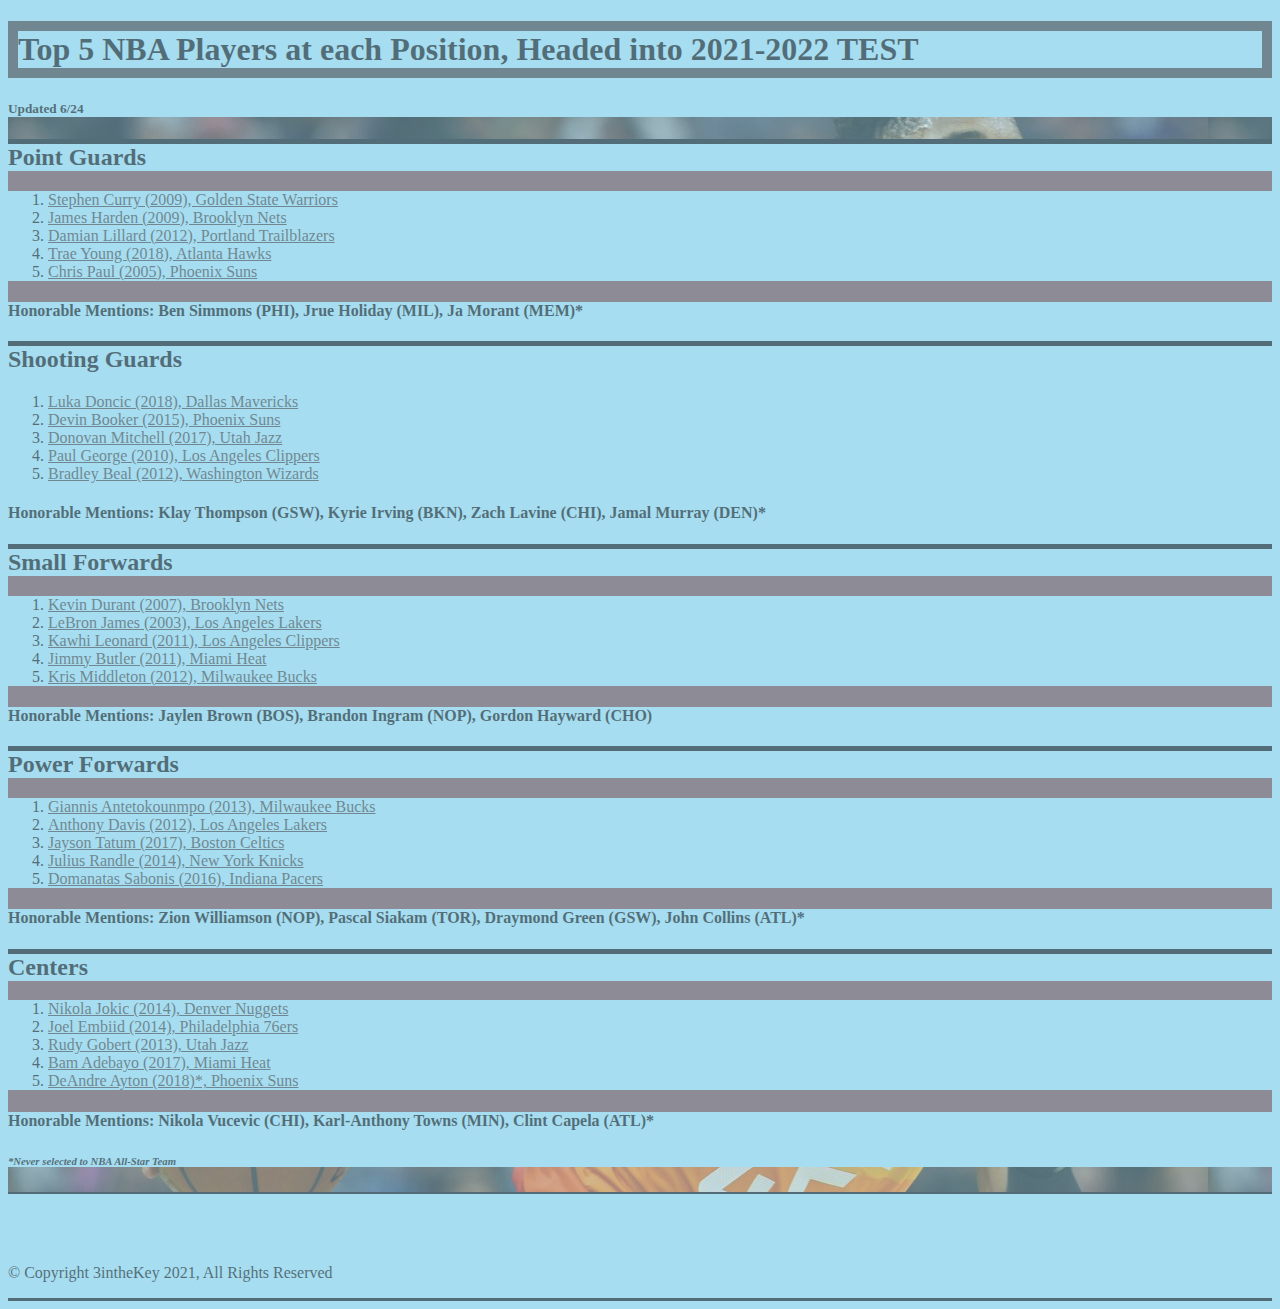
==== index.html @ 9ab565c7 "Box Model Dimension work" ====
<!DOCTYPE html>

<!--For this html project, first just publish the basic skeleton. Then finish CSS course. 
Then review a solid template for html. Then come back to this-->


<html>
  <link href="./epic.css" rel="stylesheet">
  <body>

    <header>
      <title>Top NBA Players</title>
      <h1 id="article_title">Top 5 NBA Players at each Position, Headed into 2021-2022 TEST</h1>
      <h5 id="pub">Updated 6/24</h5>
    </header>

    <article class="rankings">
      <section class="point_guards">
        <h2>Point Guards</h2>
          <ol>
            <li>
              <a href="https://en.wikipedia.org/wiki/Stephen_Curry" target="_blank">Stephen Curry (2009), Golden State Warriors</a>
            </li>
            <li>
              <a href="https://en.wikipedia.org/wiki/James_Harden" target="_blank">James Harden (2009), Brooklyn Nets</a>
            </li>
            <li>
              <a href="https://en.wikipedia.org/wiki/Damian_Lillard" target="_blank">Damian Lillard (2012), Portland Trailblazers</a>
            </li>
            <li>
              <a href="https://en.wikipedia.org/wiki/Trae Young" target="_blank">Trae Young (2018), Atlanta Hawks</a>
            </li>
            <li>
              <a href="https://en.wikipedia.org/wiki/Chris_Paul" target="_blank">Chris Paul (2005), Phoenix Suns</a>
            </li>
          </ol>
          <h4>Honorable Mentions: Ben Simmons (PHI), Jrue Holiday (MIL), Ja Morant (MEM)*</h4>
      </section>
      </section class="shooting_guards">
        <h2>Shooting Guards</h2>
          <ol>
            <li>
              <a href="https://en.wikipedia.org/wiki/Luka_Doncic" target="_blank">Luka Doncic (2018), Dallas Mavericks</a> 
            </li>
            <li>
              <a href="https://en.wikipedia.org/wiki/Devin_Booker" target="_blank">Devin Booker (2015), Phoenix Suns</a>
            </li>
            <li>
              <a href="https://en.wikipedia.org/wiki/Donovan_Mitchell" target="_blank">Donovan Mitchell (2017), Utah Jazz</a>
            </li>
            <li>
              <a href="https://en.wikipedia.org/wiki/Paul_George" target="_blank">Paul George (2010), Los Angeles Clippers</a>
            </li>
            <li>
              <a href="https://en.wikipedia.org/wiki/Bradley_Beal" target="_blank">Bradley Beal (2012), Washington Wizards</a>
            </li>
          </ol>
          <h4>Honorable Mentions: Klay Thompson (GSW), Kyrie Irving (BKN), Zach Lavine (CHI), Jamal Murray (DEN)*</h4>
      </section>
      <section class="small_forwards">
        <h2>Small Forwards</h2>
          <ol>
            <li>
              <a href="https://en.wikipedia.org/wiki/Kevin_Durant" target="_blank">Kevin Durant (2007), Brooklyn Nets</a>
            </li>
            <li>
              <a href="https://en.wikipedia.org/wiki/LeBron_James" target="_blank">LeBron James (2003), Los Angeles Lakers</a>
            </li>
            <li>
              <a href="https://en.wikipedia.org/wiki/Kawhi_Leonard" target="_blank">Kawhi Leonard (2011), Los Angeles Clippers</a>
            </li>
            <li>
              <a href="https://en.wikipedia.org/wiki/Jimmy_Butler" target="_blank">Jimmy Butler (2011), Miami Heat</a>
            </li>
            <li>
              <a href="https://en.wikipedia.org/wiki/Kris_Middleton" target="_blank">Kris Middleton (2012), Milwaukee Bucks</a>
            </li>
          </ol>
          <h4>Honorable Mentions: Jaylen Brown (BOS), Brandon Ingram (NOP), Gordon Hayward (CHO)</h4>
      </section>
      <section class="power_forwards">
        <h2>Power Forwards</h2>
          <ol>
            <li>
              <a href="https://en.wikipedia.org/wiki/Giannis_Antetokounmpo" target="_blank">Giannis Antetokounmpo (2013), Milwaukee Bucks</a>
            </li>
            <li>
              <a href="https://en.wikipedia.org/wiki/Anthony_Davis" target="_blank">Anthony Davis (2012), Los Angeles Lakers</a>
            </li>
            <li>
              <a href="https://en.wikipedia.org/wiki/Jayson_Tatum" target="_blank">Jayson Tatum (2017), Boston Celtics</a>
            </li>
            <li>
              <a href="https://en.wikipedia.org/wiki/Julius_Randle" target="_blank">Julius Randle (2014), New York Knicks</a>
            </li>
            <li>
              <a href="https://en.wikipedia.org/wiki/Domantas_Sabonis" target="_blank">Domanatas Sabonis (2016), Indiana Pacers</a>
            </li>
          </ol>
          <h4>Honorable Mentions: Zion Williamson (NOP), Pascal Siakam (TOR), Draymond Green (GSW), John Collins (ATL)*</h4>
      </section>
      <section class="centers">
        <h2>Centers</h2>
          <ol>
            <li>
              <a href="https://en.wikipedia.org/wiki/Nikola_Jokic" target="_blank">Nikola Jokic (2014), Denver Nuggets</a>
            </li>
            <li>
              <a href="https://en.wikipedia.org/wiki/Joel_Embiid" target="_blank">Joel Embiid (2014), Philadelphia 76ers</a>
            </li>
            <li>
              <a href="https://en.wikipedia.org/wiki/Rudy_Gobert" target="_blank">Rudy Gobert (2013), Utah Jazz</a>
            </li>
            <li>
              <a href="https://en.wikipedia.org/wiki/Bam_Adebayo" target="_blank">Bam Adebayo (2017), Miami Heat</a>
            </li>
            <li>
              <a href="https://en.wikipedia.org/wiki/DeAndre_Ayton" target="_blank">DeAndre Ayton (2018)*, Phoenix Suns</a>
            </li>
          </ol>
          <h4>Honorable Mentions: Nikola Vucevic (CHI), Karl-Anthony Towns (MIN), Clint Capela (ATL)*</h4>
      </section>
        <h6>
          <p>
            <em>*Never selected to NBA All-Star Team</em>
          </p>
        </h6>
    </article>

    <footer class="footer">
      <br>
      <br>
      <br>
      <p>&copy; Copyright 3intheKey 2021, All Rights Reserved</p>
    </footer>
  </body>
</html>
<!--Simulate Picks, Simulate a Season -->
---- epic.css ----
* {
    background-color: rgb(167, 221, 240);
}

body{
    background-image: url(./dmitch.jpg);
    opacity: 0.5;
}
h1 {
    border: 10px solid rgb(58, 52, 52);
    font-weight: bolder;
}

* {
    font-family: Verdana;
}

h2 {
    border-top: 5px solid black;
}

footer {
    border-top: 2px solid black;
    border-bottom: 3px solid black;
}

a {
    color:rgb(58, 52, 52);
}

a:hover {
    color: coral;
}

.point_guards, .shooting_guards, .small_forwards, .power_forwards, .centers{
    background-color: rgb(117, 60, 60) !important;
}
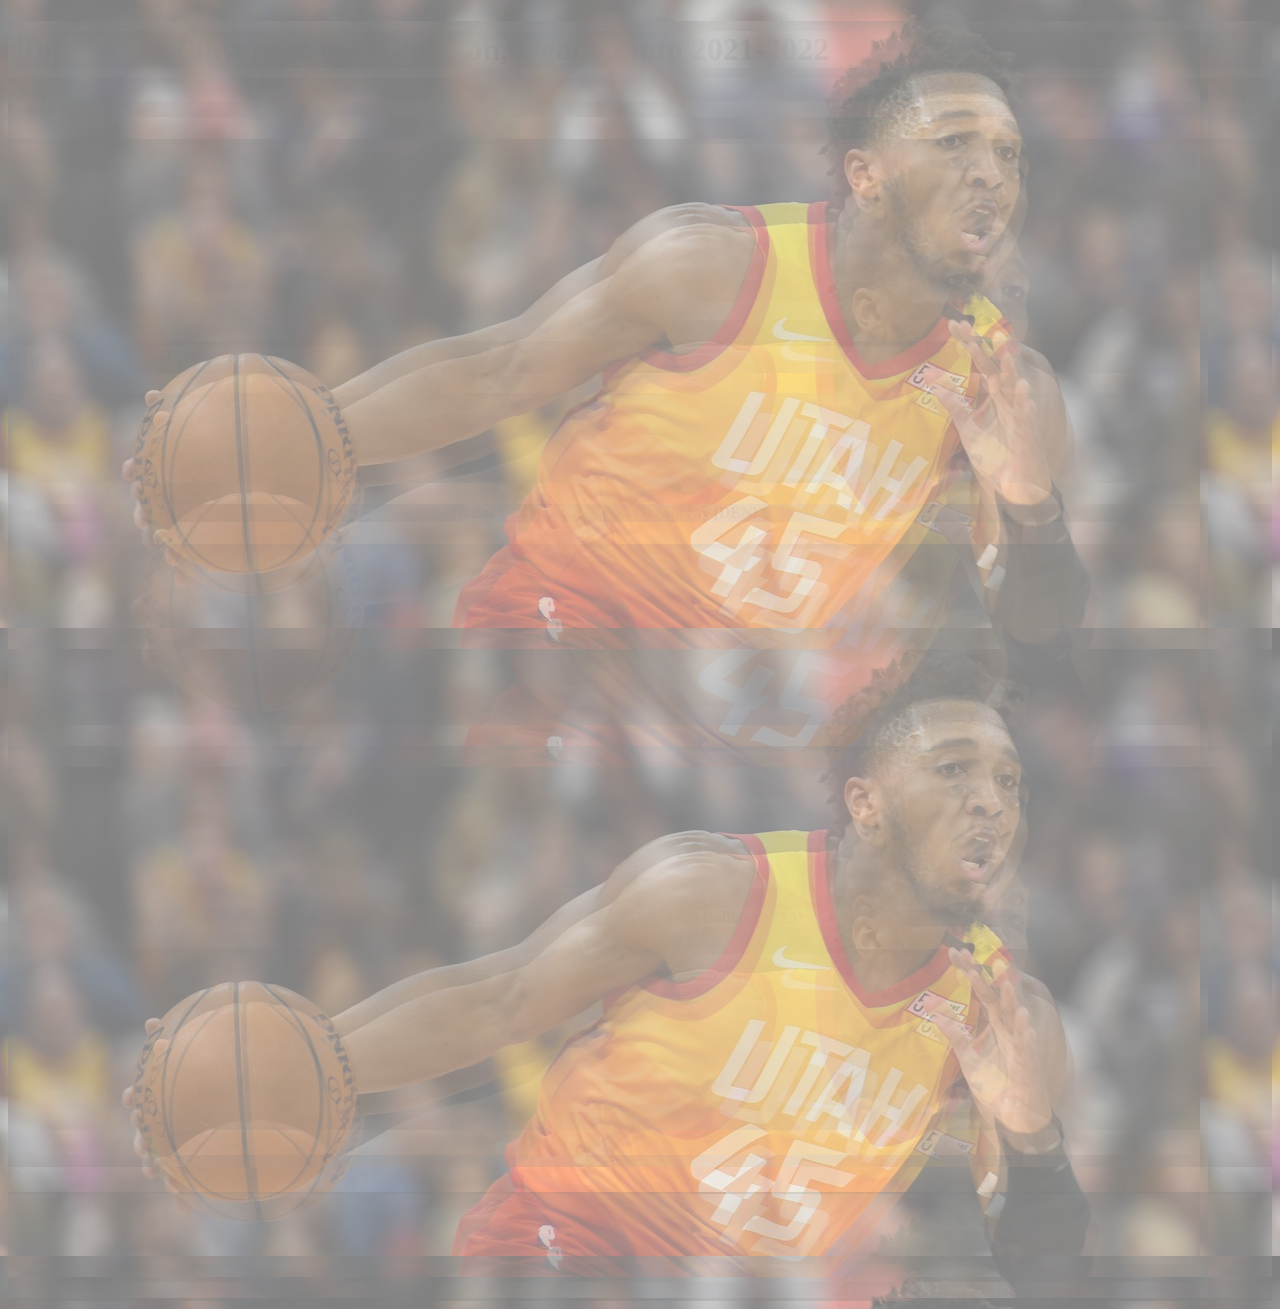
==== commit a8bde6a1: "." ====
--- a/index.html
+++ b/index.html
@@ -10,7 +10,7 @@
 
     <header>
       <title>Top NBA Players</title>
-      <h1 id="article_title">Top 5 NBA Players at each Position, Headed into 2021-2022 TEST</h1>
+      <h1 id="article_title">Top 5 NBA Players at each Position, Headed into 2021-2022</h1>
       <h5 id="pub">Updated 6/24</h5>
     </header>
 
--- a/epic.css
+++ b/epic.css
@@ -3,7 +3,7 @@
     background-color: rgb(167, 221, 240);
 }
 
-body{
+* {
     background-image: url(./dmitch.jpg);
     opacity: 0.5;
 }
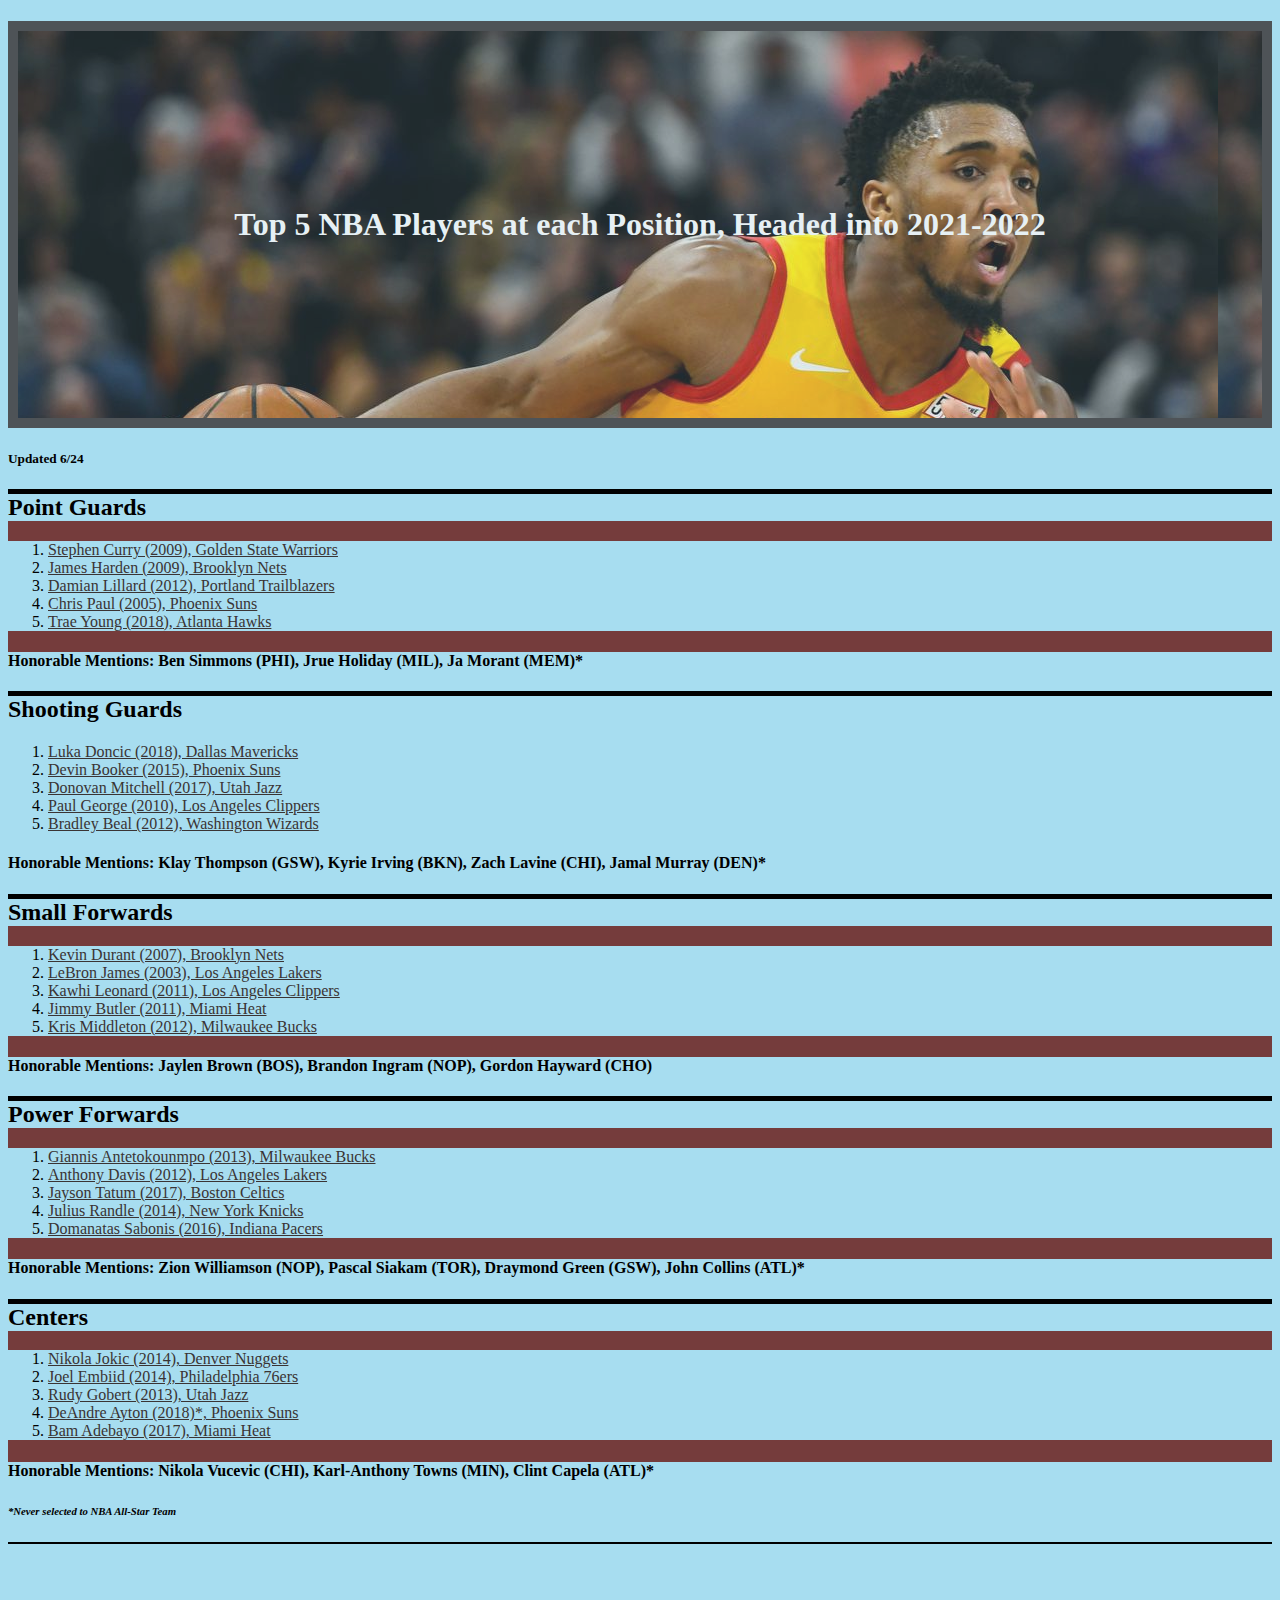
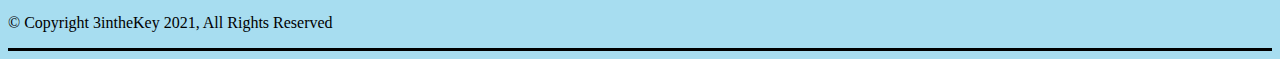
==== commit cae2f6e2: "update" ====
--- a/index.html
+++ b/index.html
@@ -28,10 +28,10 @@
               <a href="https://en.wikipedia.org/wiki/Damian_Lillard" target="_blank">Damian Lillard (2012), Portland Trailblazers</a>
             </li>
             <li>
-              <a href="https://en.wikipedia.org/wiki/Trae Young" target="_blank">Trae Young (2018), Atlanta Hawks</a>
+              <a href="https://en.wikipedia.org/wiki/Chris_Paul" target="_blank">Chris Paul (2005), Phoenix Suns</a>
             </li>
             <li>
-              <a href="https://en.wikipedia.org/wiki/Chris_Paul" target="_blank">Chris Paul (2005), Phoenix Suns</a>
+              <a href="https://en.wikipedia.org/wiki/Trae Young" target="_blank">Trae Young (2018), Atlanta Hawks</a>
             </li>
           </ol>
           <h4>Honorable Mentions: Ben Simmons (PHI), Jrue Holiday (MIL), Ja Morant (MEM)*</h4>
@@ -112,10 +112,10 @@
               <a href="https://en.wikipedia.org/wiki/Rudy_Gobert" target="_blank">Rudy Gobert (2013), Utah Jazz</a>
             </li>
             <li>
-              <a href="https://en.wikipedia.org/wiki/Bam_Adebayo" target="_blank">Bam Adebayo (2017), Miami Heat</a>
+              <a href="https://en.wikipedia.org/wiki/DeAndre_Ayton" target="_blank">DeAndre Ayton (2018)*, Phoenix Suns</a>
             </li>
             <li>
-              <a href="https://en.wikipedia.org/wiki/DeAndre_Ayton" target="_blank">DeAndre Ayton (2018)*, Phoenix Suns</a>
+              <a href="https://en.wikipedia.org/wiki/Bam_Adebayo" target="_blank">Bam Adebayo (2017), Miami Heat</a>
             </li>
           </ol>
           <h4>Honorable Mentions: Nikola Vucevic (CHI), Karl-Anthony Towns (MIN), Clint Capela (ATL)*</h4>
--- a/epic.css
+++ b/epic.css
@@ -3,10 +3,15 @@
     background-color: rgb(167, 221, 240);
 }
 
-* {
+h1 {
     background-image: url(./dmitch.jpg);
-    opacity: 0.5;
+    opacity: 0.81;
+    padding: 175px;
+    text-align: center;
+    text-emphasis: bolder;
+    color: whitesmoke;
 }
+
 h1 {
     border: 10px solid rgb(58, 52, 52);
     font-weight: bolder;
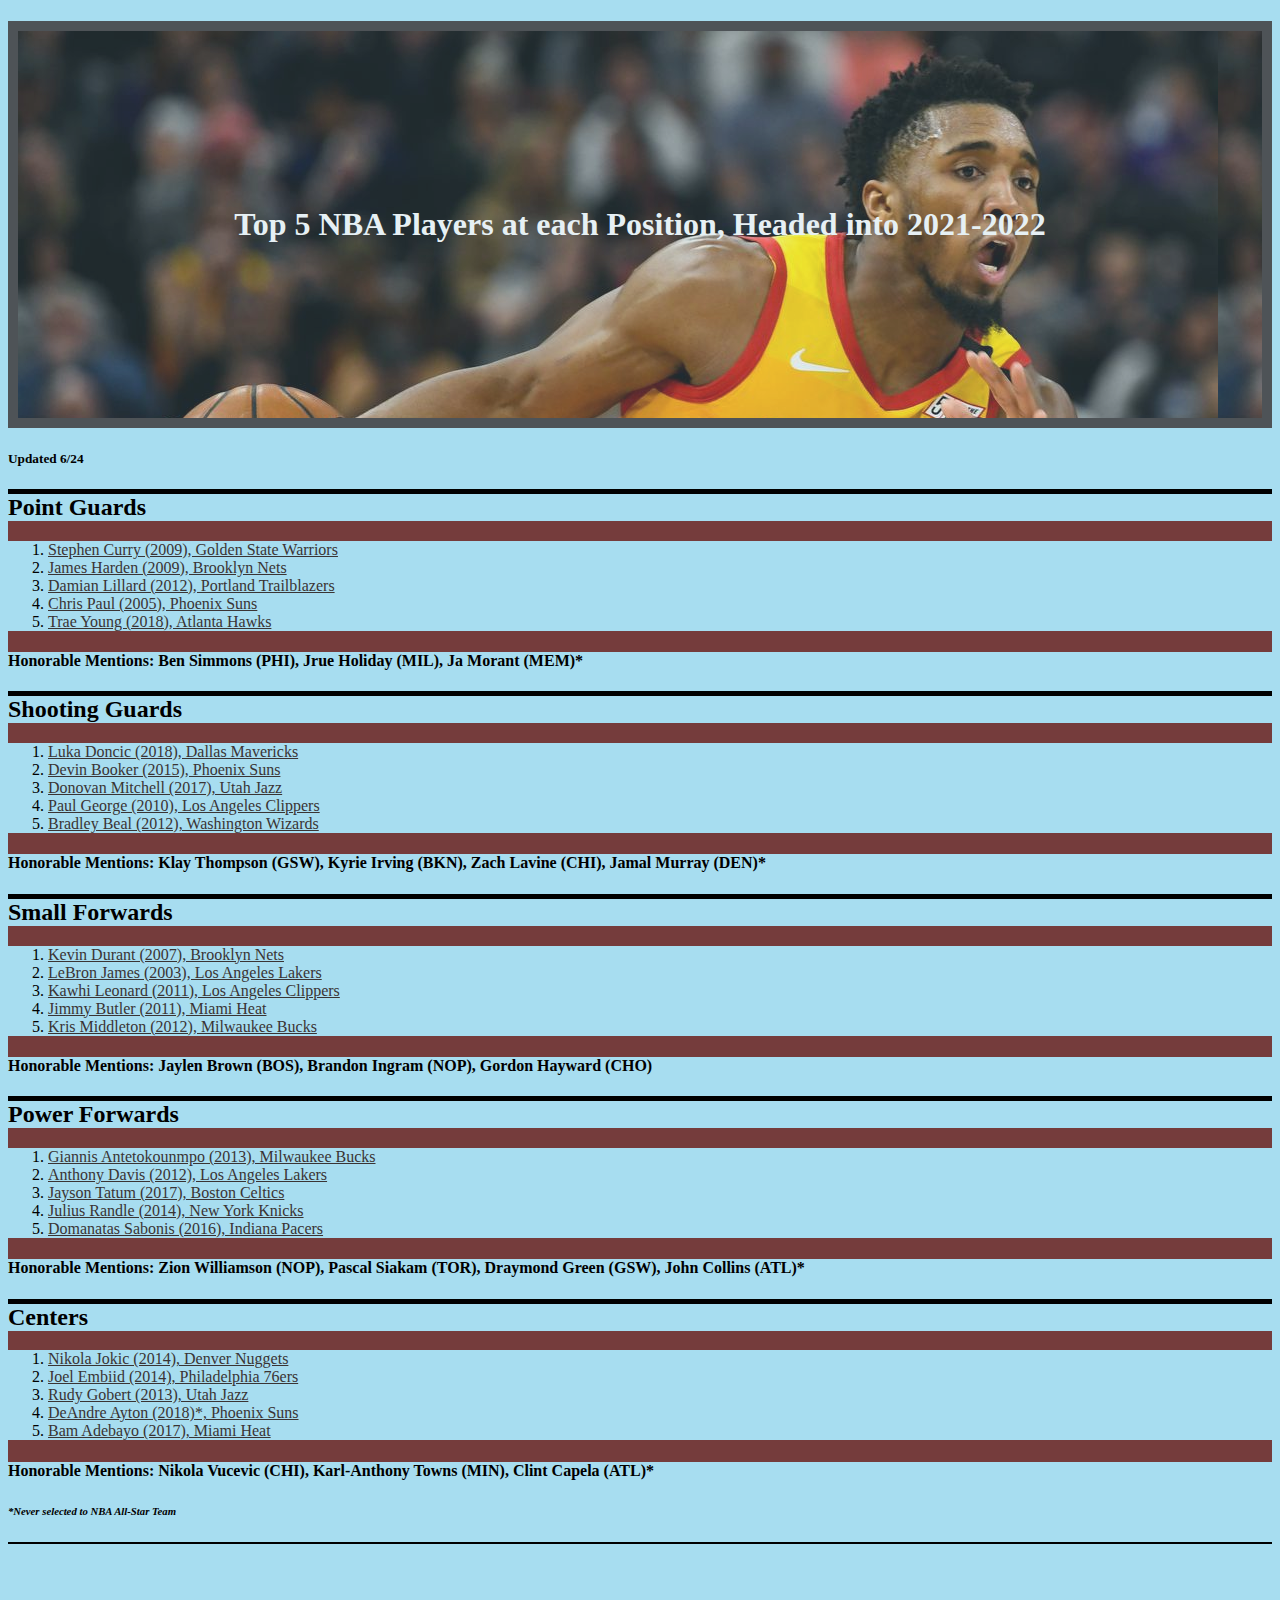
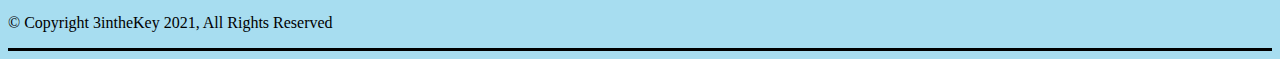
==== commit 6cba2584: "pdate" ====
--- a/index.html
+++ b/index.html
@@ -36,7 +36,7 @@
           </ol>
           <h4>Honorable Mentions: Ben Simmons (PHI), Jrue Holiday (MIL), Ja Morant (MEM)*</h4>
       </section>
-      </section class="shooting_guards">
+      <section class="shooting_guards">
         <h2>Shooting Guards</h2>
           <ol>
             <li>
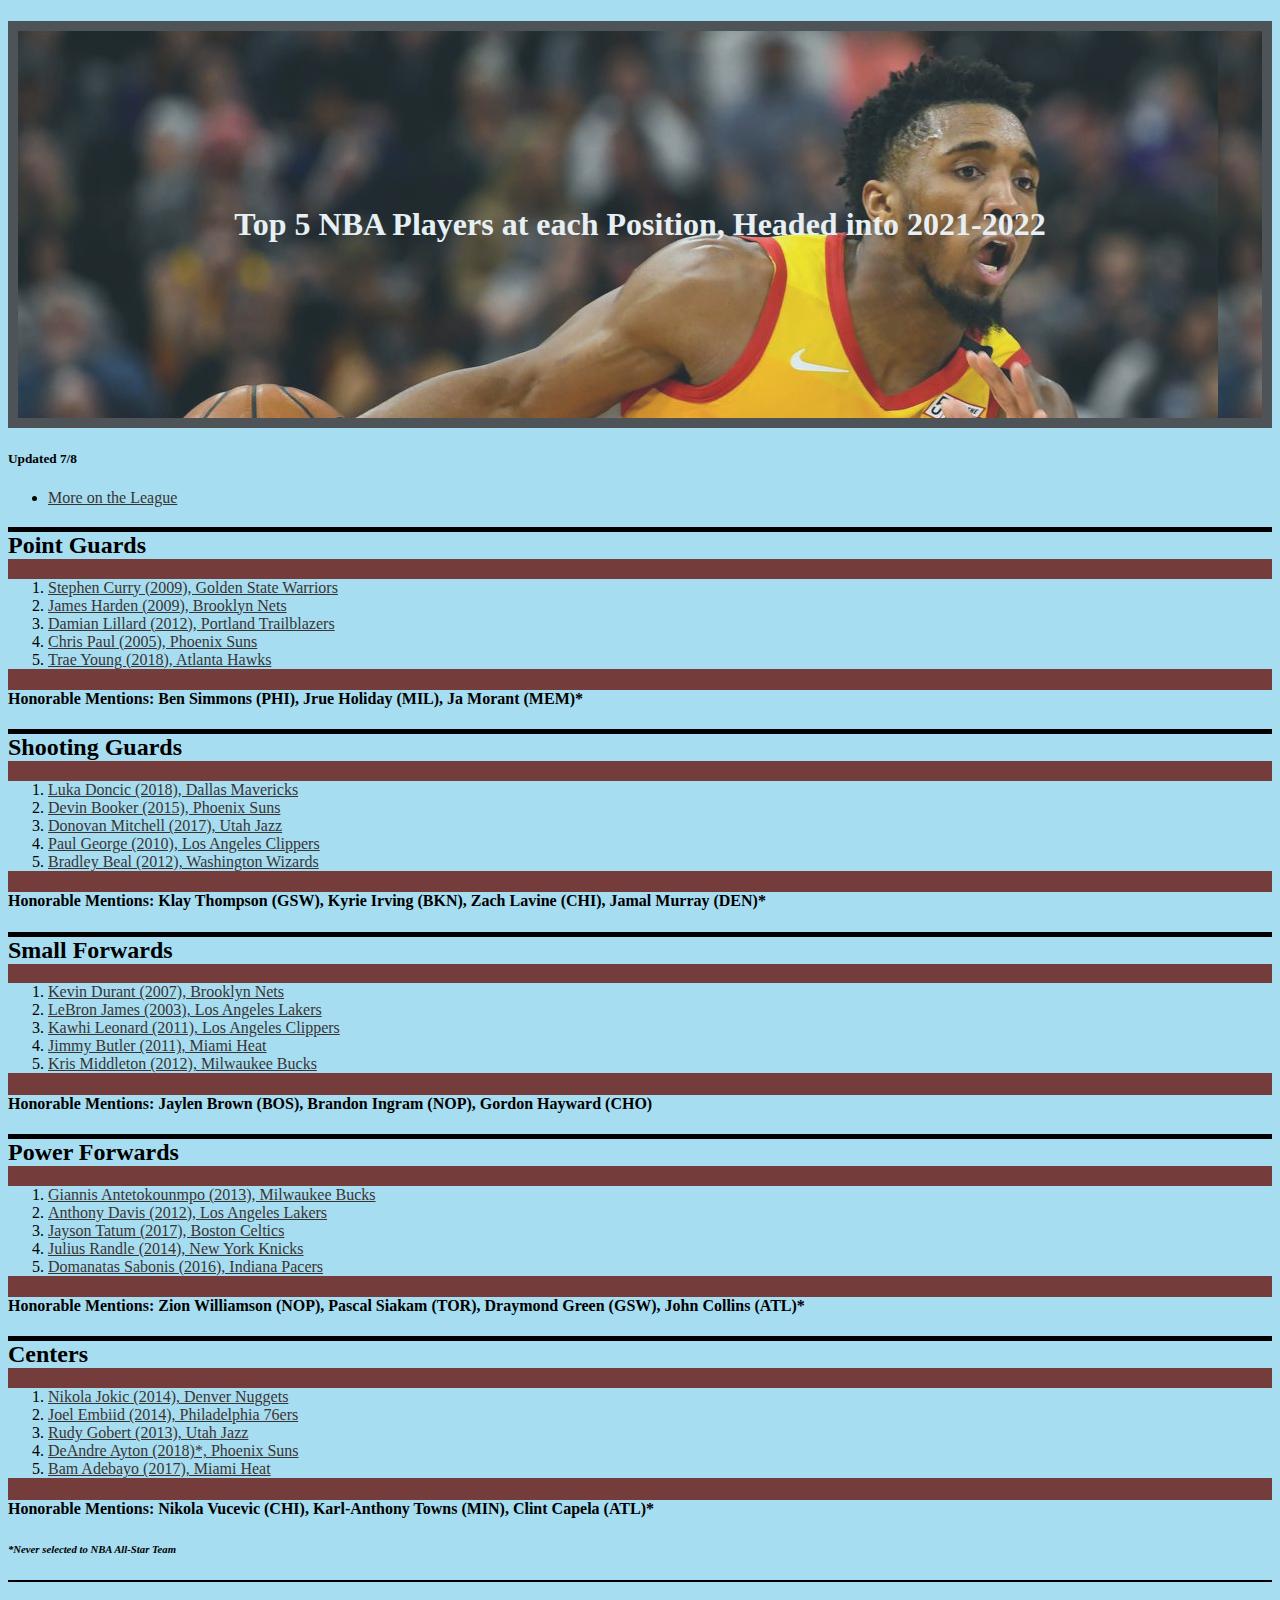
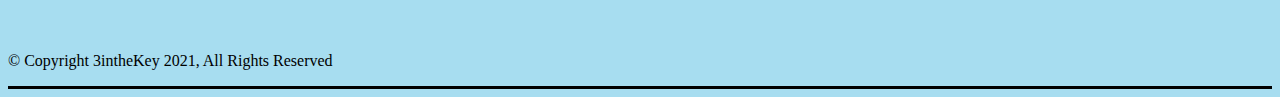
==== commit 33d1c728: "added new page" ====
--- a/index.html
+++ b/index.html
@@ -11,8 +11,14 @@
     <header>
       <title>Top NBA Players</title>
       <h1 id="article_title">Top 5 NBA Players at each Position, Headed into 2021-2022</h1>
-      <h5 id="pub">Updated 6/24</h5>
+      <h5 id="pub">Updated 7/8</h5>
     </header>
+    
+    <nav class="menu">
+      <ul>
+        <li><a href = "./list.html">More on the League</a></li>
+      </ul>
+    </nav>
 
     <article class="rankings">
       <section class="point_guards">
@@ -135,4 +141,4 @@
     </footer>
   </body>
 </html>
-<!--Simulate Picks, Simulate a Season -->+<!--Simulate Picks, Simulate a Season -->
--- a/epic.css
+++ b/epic.css
@@ -38,6 +38,6 @@
     color: coral;
 }
 
-.point_guards, .shooting_guards, .small_forwards, .power_forwards, .centers{
+.point_guards, .shooting_guards, .small_forwards, .power_forwards, .centers, .team{
     background-color: rgb(117, 60, 60) !important;
 }
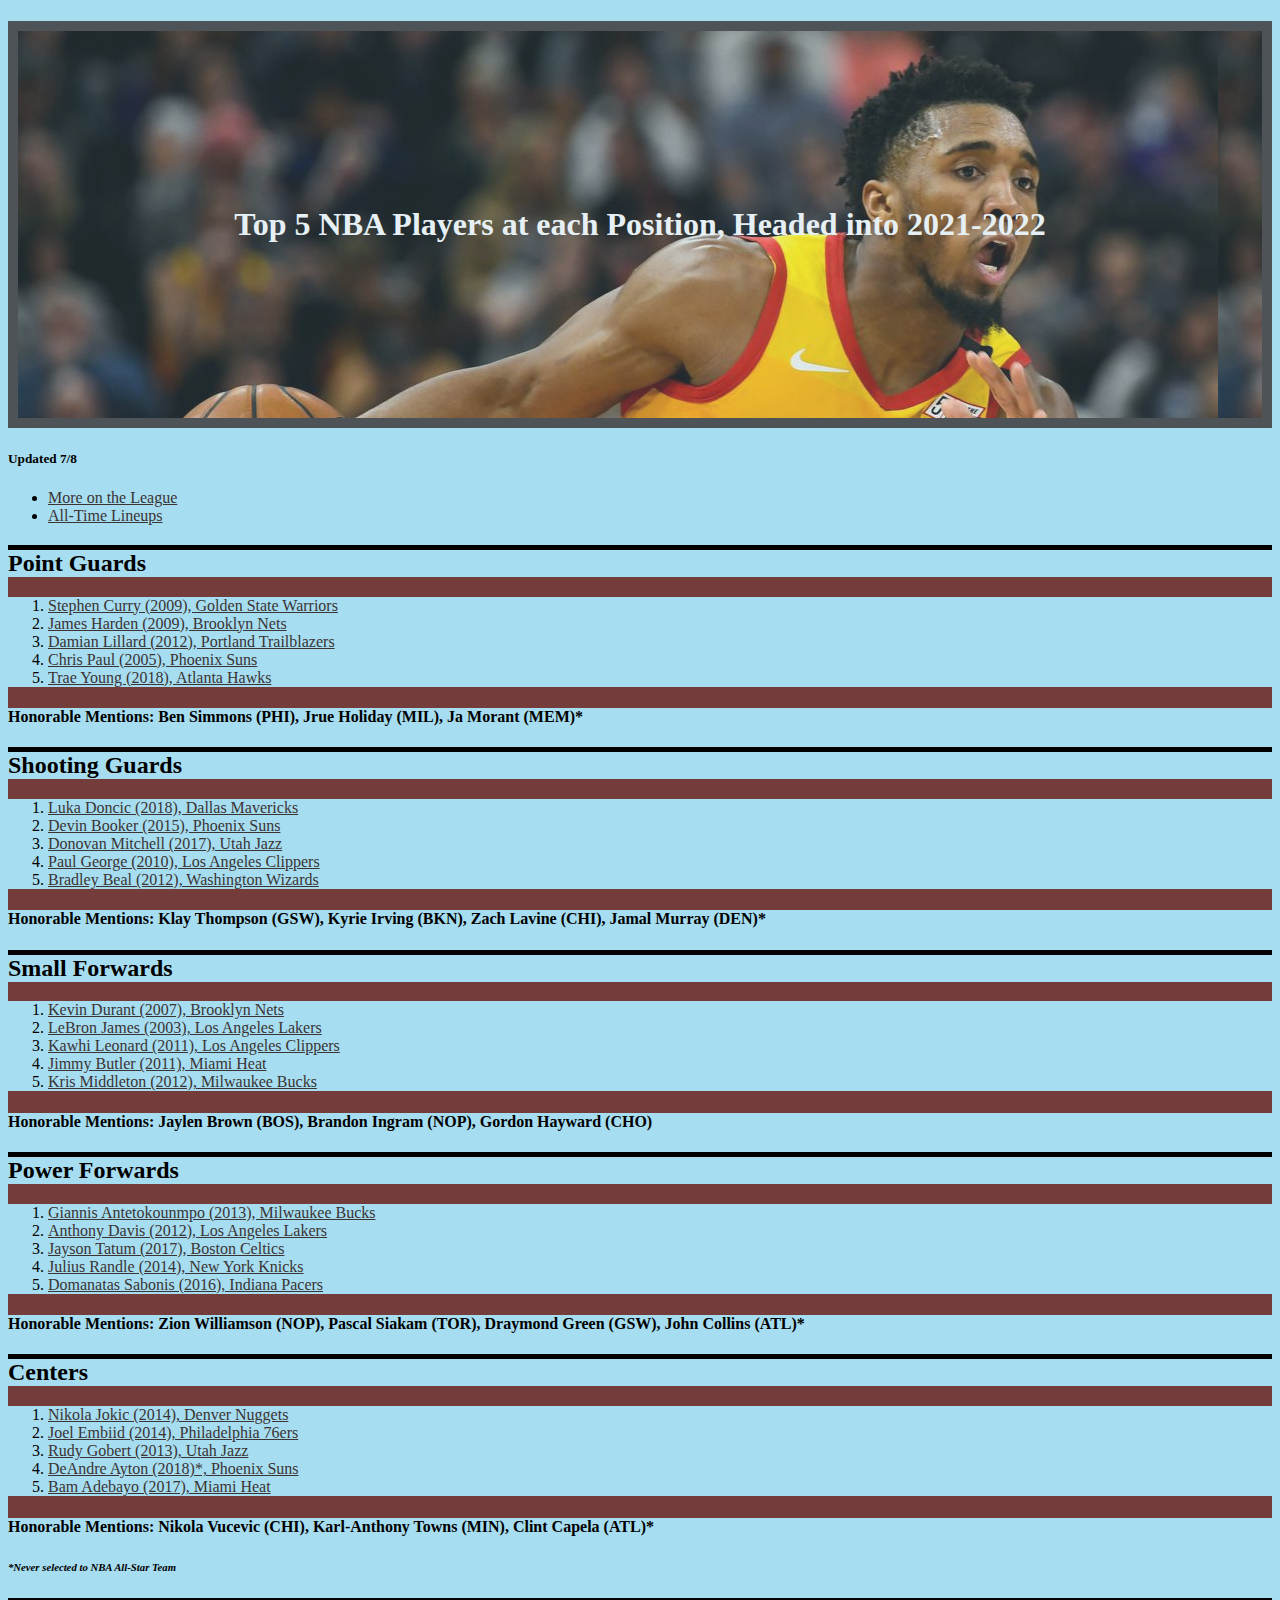
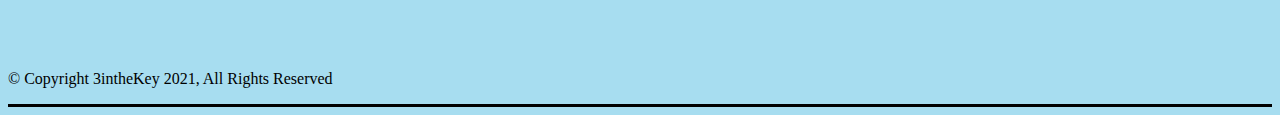
==== commit dbd8c1b3: "new additions" ====
--- a/index.html
+++ b/index.html
@@ -16,7 +16,8 @@
     
     <nav class="menu">
       <ul>
-        <li><a href = "./list.html">More on the League</a></li>
+        <li><a href="./list.html">More on the League</a></li>
+        <li><a href="./alltimes5.html">All-Time Lineups</a></li>
       </ul>
     </nav>
 
@@ -141,4 +142,4 @@
     </footer>
   </body>
 </html>
-<!--Simulate Picks, Simulate a Season -->
+<!--Simulate Picks, Simulate a Season bday-->
--- a/epic.css
+++ b/epic.css
@@ -1,3 +1,9 @@
+/*
+    Keep everything in the same hue contrast for bet matching looks, complentary
+
+    Learn bootstrap! and then add then incorporate this into the project
+*/
+
 
 * {
     background-color: rgb(167, 221, 240);
@@ -41,3 +47,5 @@
 .point_guards, .shooting_guards, .small_forwards, .power_forwards, .centers, .team{
     background-color: rgb(117, 60, 60) !important;
 }
+
+/* need to adjust and style bulleting eventually*/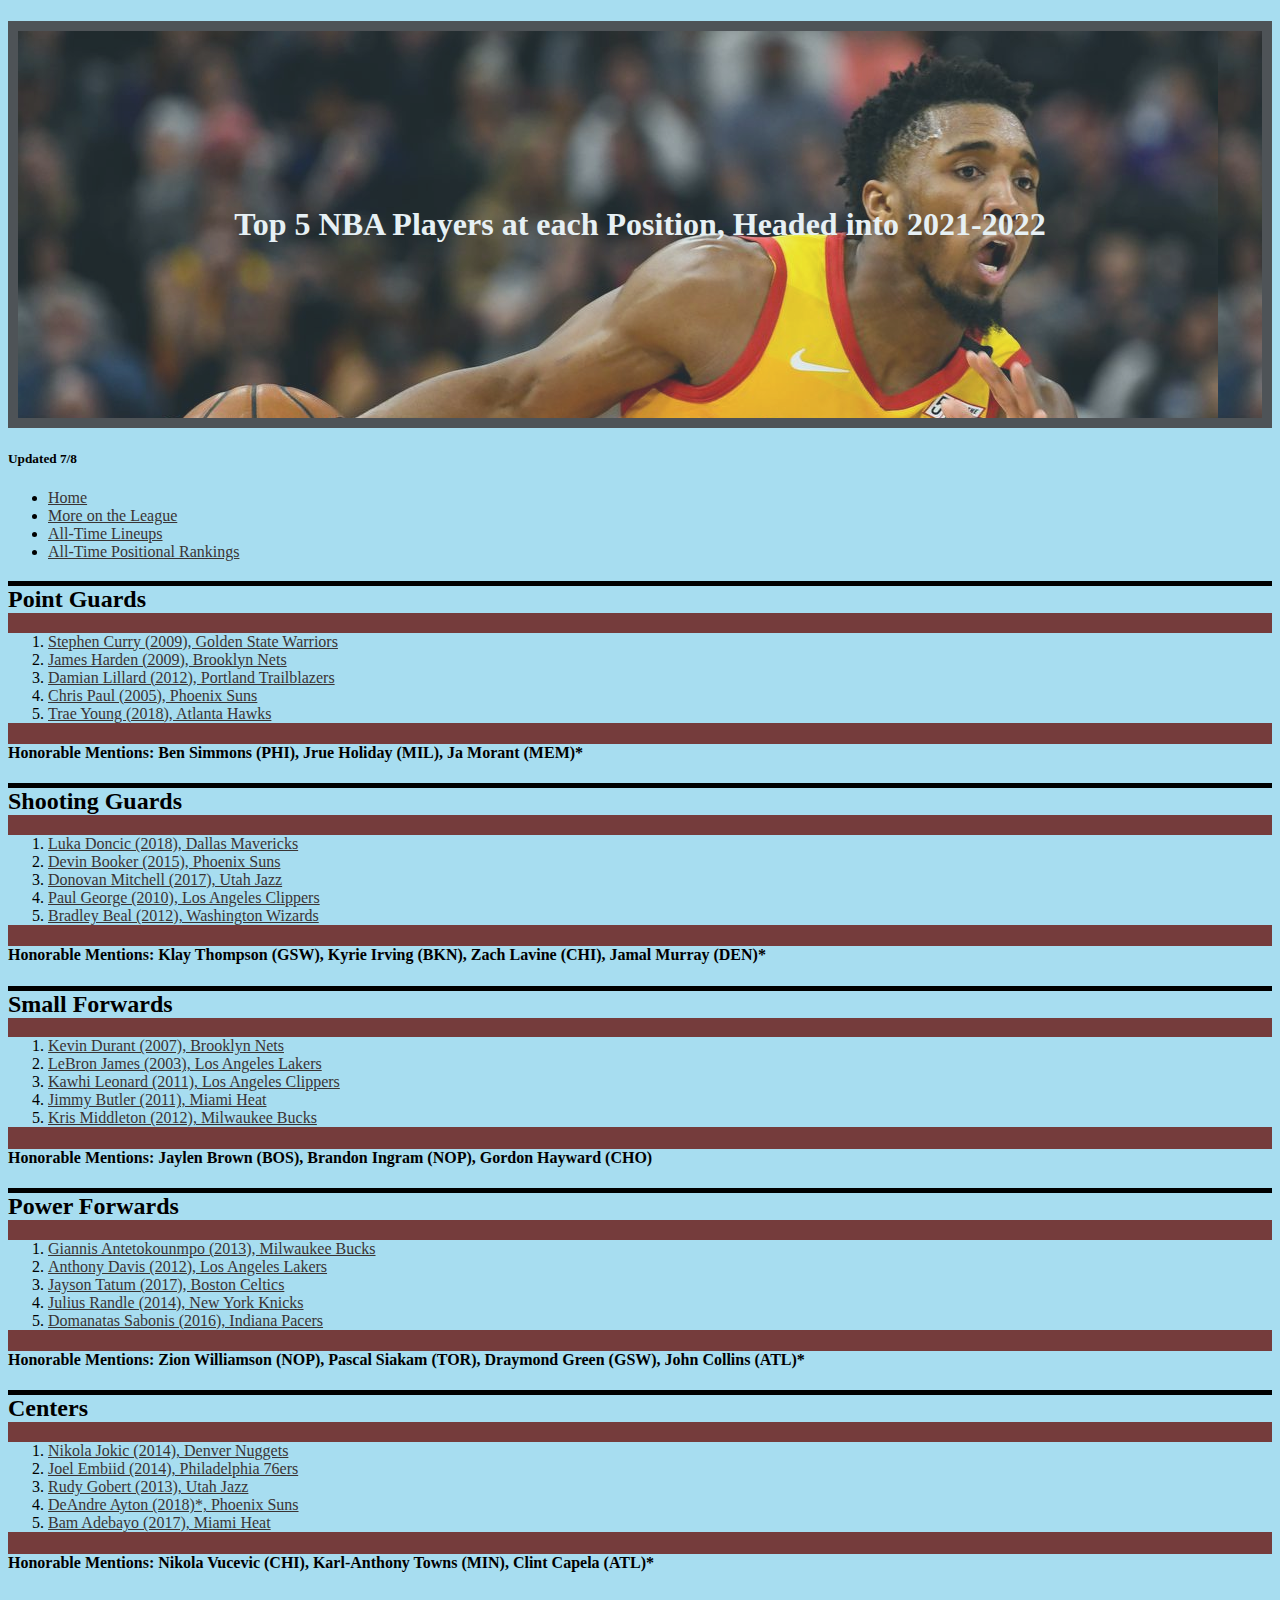
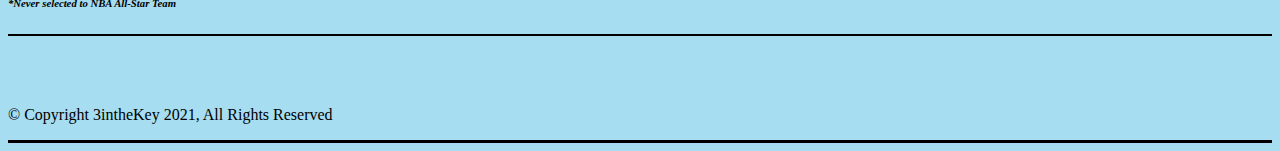
==== commit d54c5094: "all time rankings" ====
--- a/index.html
+++ b/index.html
@@ -16,8 +16,10 @@
     
     <nav class="menu">
       <ul>
+        <li><a href="./index.html">Home</a></li>
         <li><a href="./list.html">More on the League</a></li>
         <li><a href="./alltimes5.html">All-Time Lineups</a></li>
+        <li><a href="./posrank.html">All-Time Positional Rankings</a></li>
       </ul>
     </nav>
 
